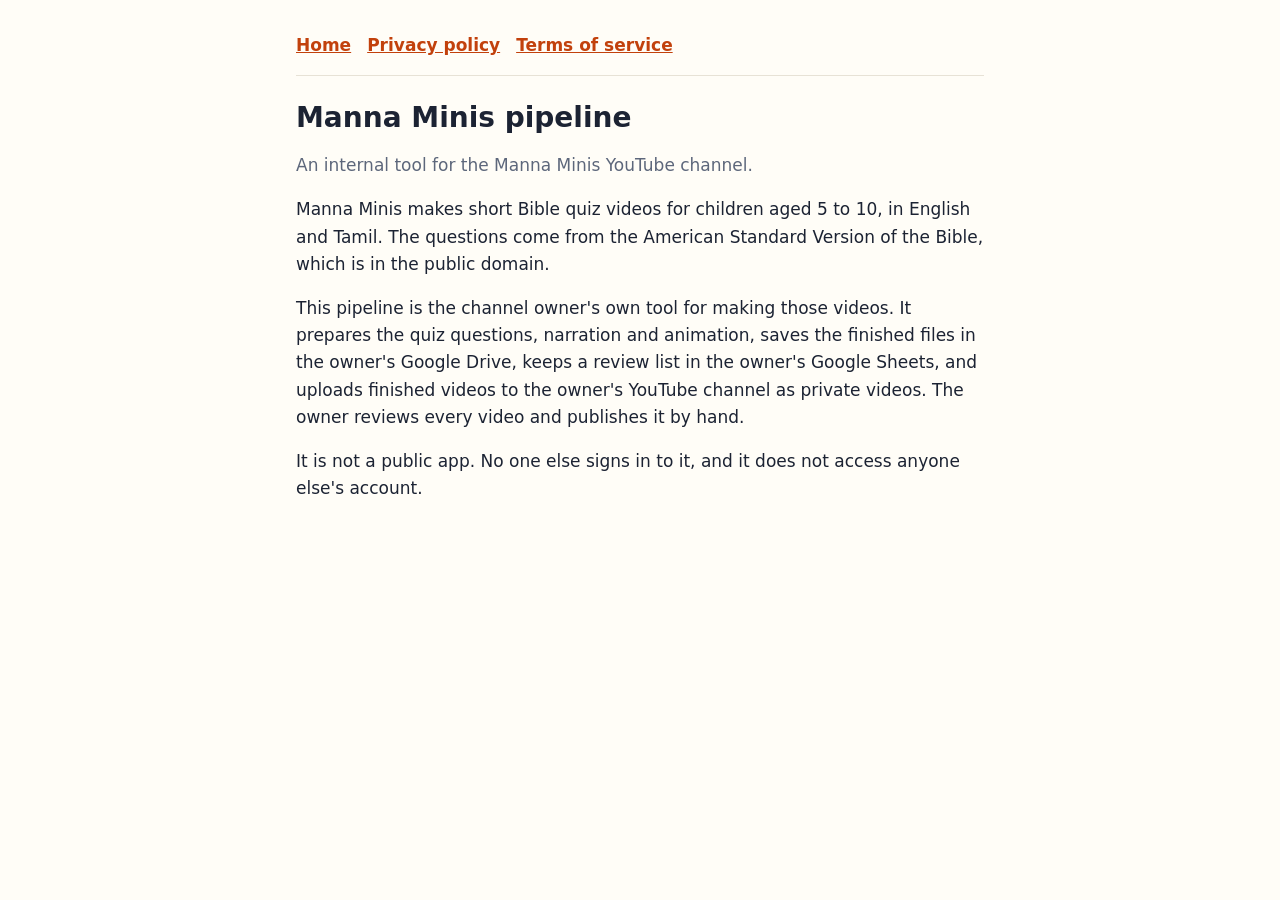
==== index.html @ 7dbe7cbf "Home page, privacy policy and terms of service Co-Authored-By: Claude Opus 5.5 <noreply@anthropic.co" ====
<!doctype html>
<html lang="en"><head><meta charset="utf-8"><meta name="viewport" content="width=device-width,initial-scale=1"><title>Manna Minis pipeline</title><link rel="stylesheet" href="style.css"></head><body><main>
<nav><a href="./">Home</a><a href="privacy.html">Privacy policy</a><a href="terms.html">Terms of service</a></nav>
<h1>Manna Minis pipeline</h1>
<p class="muted">An internal tool for the Manna Minis YouTube channel.</p>
<p>Manna Minis makes short Bible quiz videos for children aged 5 to 10, in English and Tamil. The questions come from the American Standard Version of the Bible, which is in the public domain.</p>
<p>This pipeline is the channel owner's own tool for making those videos. It prepares the quiz questions, narration and animation, saves the finished files in the owner's Google Drive, keeps a review list in the owner's Google Sheets, and uploads finished videos to the owner's YouTube channel as private videos. The owner reviews every video and publishes it by hand.</p>
<p>It is not a public app. No one else signs in to it, and it does not access anyone else's account.</p>
</main></body></html>
---- style.css ----
:root{--bg:#fffdf7;--fg:#1c2333;--muted:#5d677b;--acc:#c2410c;--line:#e7e2d6}
@media (prefers-color-scheme:dark){:root{--bg:#121722;--fg:#e8edf5;--muted:#9aa7bb;--acc:#fb923c;--line:#283246}}
*{box-sizing:border-box}
body{margin:0;background:var(--bg);color:var(--fg);font:17px/1.6 system-ui,-apple-system,Segoe UI,sans-serif}
main{max-width:720px;margin:0 auto;padding:32px 16px 48px}
h1{font-size:28px;line-height:1.25;margin:0 0 8px}
h2{font-size:19px;margin:28px 0 6px}
p,li{color:var(--fg)}
.muted{color:var(--muted)}
a{color:var(--acc)}
nav{display:flex;gap:16px;flex-wrap:wrap;padding-bottom:16px;margin-bottom:24px;border-bottom:1px solid var(--line);font-weight:600}
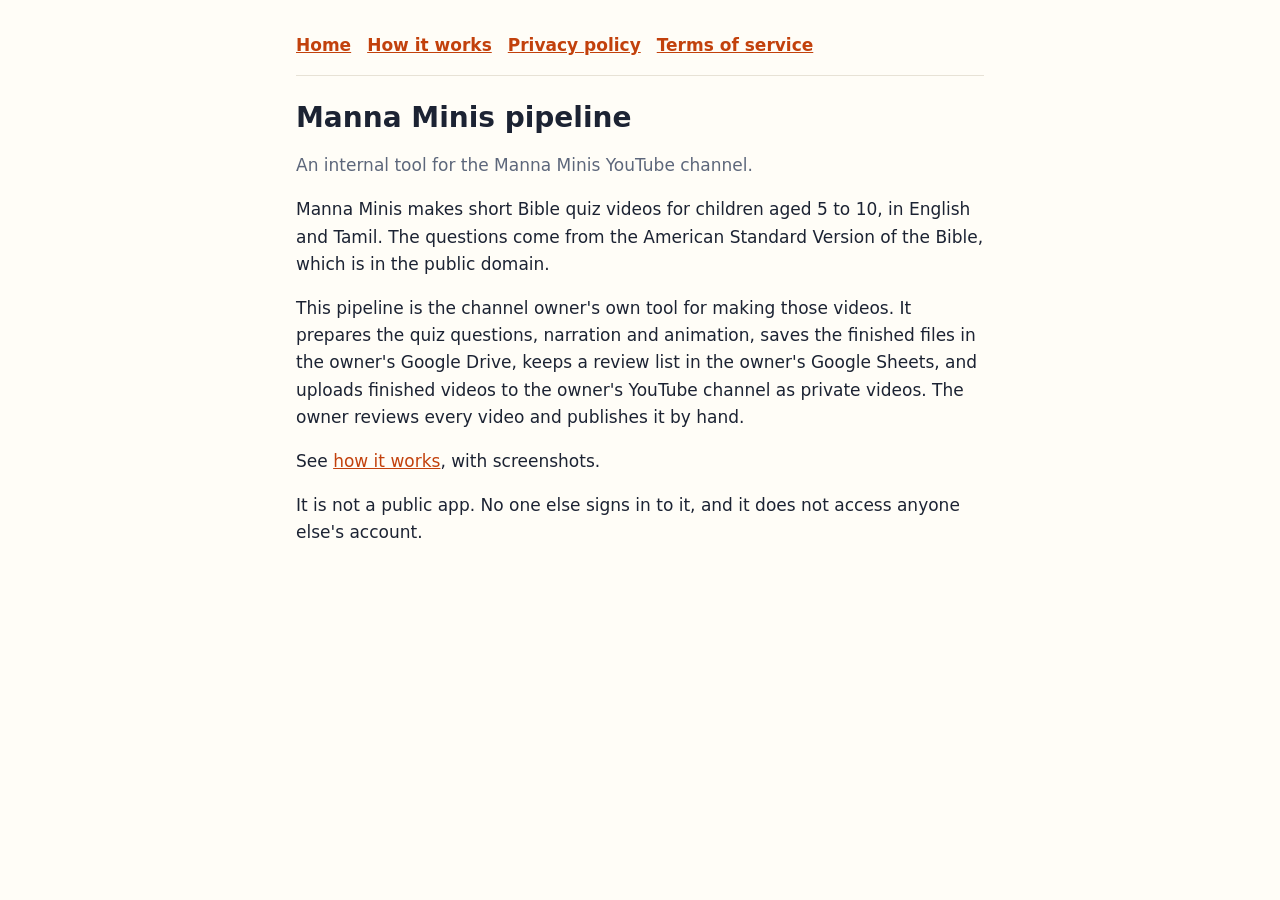
==== commit 9e9d67fa: "Add How it works page with screenshots and YouTube API use Co-Authored-By: Claude Opus 5.5 <noreply@" ====
--- a/index.html
+++ b/index.html
@@ -1,9 +1,10 @@
 <!doctype html>
 <html lang="en"><head><meta charset="utf-8"><meta name="viewport" content="width=device-width,initial-scale=1"><title>Manna Minis pipeline</title><link rel="stylesheet" href="style.css"></head><body><main>
-<nav><a href="./">Home</a><a href="privacy.html">Privacy policy</a><a href="terms.html">Terms of service</a></nav>
+<nav><a href="./">Home</a><a href="how-it-works.html">How it works</a><a href="privacy.html">Privacy policy</a><a href="terms.html">Terms of service</a></nav>
 <h1>Manna Minis pipeline</h1>
 <p class="muted">An internal tool for the Manna Minis YouTube channel.</p>
 <p>Manna Minis makes short Bible quiz videos for children aged 5 to 10, in English and Tamil. The questions come from the American Standard Version of the Bible, which is in the public domain.</p>
 <p>This pipeline is the channel owner's own tool for making those videos. It prepares the quiz questions, narration and animation, saves the finished files in the owner's Google Drive, keeps a review list in the owner's Google Sheets, and uploads finished videos to the owner's YouTube channel as private videos. The owner reviews every video and publishes it by hand.</p>
+<p>See <a href="how-it-works.html">how it works</a>, with screenshots.</p>
 <p>It is not a public app. No one else signs in to it, and it does not access anyone else's account.</p>
 </main></body></html>
--- a/style.css
+++ b/style.css
@@ -9,3 +9,13 @@
 .muted{color:var(--muted)}
 a{color:var(--acc)}
 nav{display:flex;gap:16px;flex-wrap:wrap;padding-bottom:16px;margin-bottom:24px;border-bottom:1px solid var(--line);font-weight:600}
+ol.steps{padding-left:22px}
+ol.steps li{margin-bottom:8px}
+.shots{display:grid;grid-template-columns:repeat(auto-fit,minmax(200px,1fr));gap:16px;margin:16px 0}
+figure{margin:0}
+figure img{width:100%;height:auto;border:1px solid var(--line);border-radius:12px;display:block}
+figcaption{font-size:14px;color:var(--muted);margin-top:6px}
+.wide img{max-width:640px}
+table{border-collapse:collapse;width:100%;font-size:15px;margin:8px 0}
+th,td{text-align:left;padding:8px;border-bottom:1px solid var(--line);vertical-align:top}
+code{font-size:14px;background:var(--line);padding:1px 5px;border-radius:4px;overflow-wrap:anywhere}
